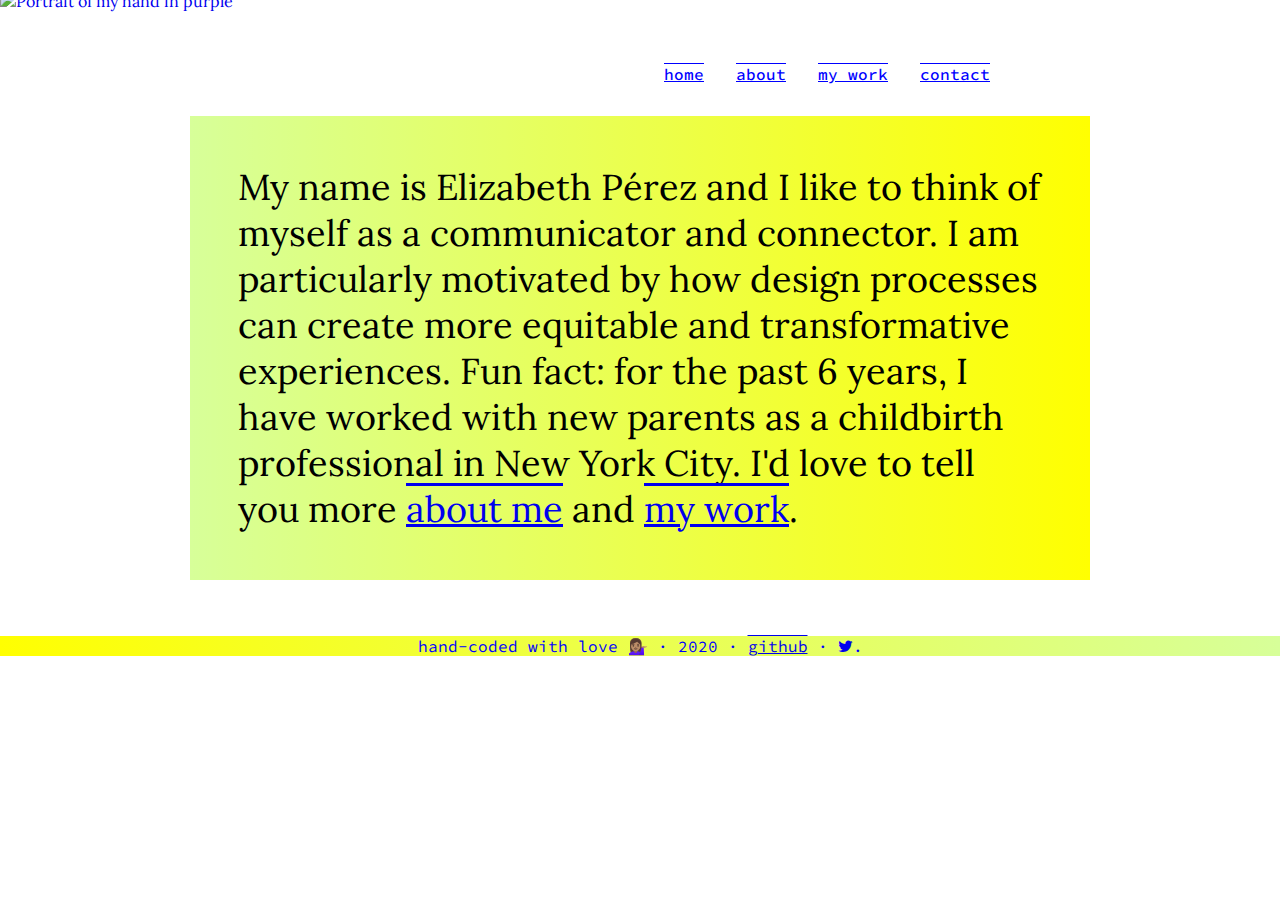
==== index.html @ 387edcb4 "fixed errors" ====
<!DOCTYPE html>

<html lang="en">

<head>
    <link rel="stylesheet" type="text/css" href="style.css">

    <title>
        Design, Community, Innovation - Elizabeth Pérez
    </title>
    <link href="http://cdnjs.cloudflare.com/ajax/libs/font-awesome/4.3.0/css/font-awesome.css" rel="stylesheet" type='text/css'>
    <link href="https://fonts.googleapis.com/css2?family=Lora&family=PT+Serif:ital,wght@0,400;0,700;1,400;1,700&family=Playfair+Display:ital,wght@0,400;0,500;0,600;0,700;0,900;1,400;1,500;1,600;1,700;1,800;1,900&family=Source+Code+Pro:ital,wght@0,200;0,300;0,400;0,500;0,600;0,700;0,900;1,200;1,300;1,400;1,500;1,600;1,700;1,900&display=swap"
        rel="stylesheet">
</head>

<body id="about">
    <div id="app">
        <nav class="nav">
            <ul class="nav__list">
                <!-- home -->
                <li class="nav__item"><a class="nav__link" href="index.html">home</a></li>
                <!-- about -->
                <li class="nav__item"><a class="nav__link" href="about.html">about</a></li>
                <!-- my work -->
                <li class="nav__item"><a class="nav__link" href="my-work.html">my work</a></li>
                <!-- contact -->
                <li class="nav__item"><a class="nav__link" href="mailto:bruja.dev@gmail.com">contact</a></li>
                <!-- twitter
                <li class="nav__item"><a class="nav__link" href="https://twitter.com/bruja_dev"><i class="fa fa-twitter"></i></a></li> -->
            </ul>
        </nav>
    </div>

    <a href="assets/images/noisedimage.jpg"><img class="hand" src="assets/images/noisedimage.jpg" alt="Portrait of my hand in purple" width=590 height=780></a>

    <!-- <div class="heading">
        <h1 class="heading_main">I am really good at connecting the dots (and people, too).</h1>
    </div> -->
    <div class="main">
        <p id="main_text">My name is Elizabeth Pérez and I like to think of myself as a communicator and connector. I am particularly motivated by how design processes can create more equitable and transformative experiences. Fun fact: for the past 6 years, I have worked
            with new parents as a childbirth professional in New York City. I'd love to tell you more <a href="about.html">about me</a> and
            <a href="work.html">my work</a>.</p><br><br>
    </div>
    <div class="footer-wrapper">
        <div class="divider"></div>
        <p class="footer">hand-coded with love 💁🏽‍♀️ · 2020 · <a href="https://github.com/brujadev">github</a> · <a href="https://twitter.com/bruja_dev"><i class="fa fa-twitter"></i></a>.</p>
    </div>
    <script src="main.js"></script>
</body>

</html>
---- style.css ----
* {
    box-sizing: border-box
}

body#home {
    max-width: 1080px;
    margin: auto;
}

body#about {
    max-width: 1080px;
    margin: auto;
}

html {
    -webkit-font-smoothing: antialiased;
    -moz-osx-font-smoothing: grayscale;
    font-family: 'Source Code Pro', monospace;
    /* line-height: 1.2; */
    background-color: white;
    color: blue;
    /* text-align: center;
    font-size: 2rem; */
    font-family: 'Lora', serif;
}

body {
    width: 100%;
    height: 100%;
}

body#about {
    max-width: 900px;
    margin: auto;
}

.nav {
    padding: 4rem 5rem 2rem 2rem;
    margin: 0;
    /* border-radius: 25px; */
    width: 100%;
    background: rbga(255, 255, 255, .8);
    position: sticky;
    top: 0px;
}

.nav__item:not(:last-child) {
    margin-right: 2rem;
}

.nav__link {
    color: blue;
    font-family: 'Source Code Pro', monospace;
    font-weight: 500;
    /* text-shadow: 0px 4px 4px rgba(0, 0, 0, 0.25); */
    text-decoration: overline underline;
}

.nav__list {
    display: flex;
    margin: 0;
    padding: 0 20px;
    flex-direction: row;
    justify-content: flex-end;
    list-style: none;
}

.portrait {
    position: absolute;
    z-index: -1;
    transform: rotate(-10deg);
}

.hand {
    position: absolute;
    z-index: -1;
    left: 0;
    top: -1%;
}

.fun {
    /* width: 250px; */
    right: 5%;
    top: -1%;
}

.heading_main {
    text-align: center;
    padding: 1rem 1rem 1rem 2rem;
    margin: 10rem 0 1rem 0;
    font-size: 75px;
    font-family: 'Lora', serif;
    background: blue;
}

#main_text {
    padding: 3rem;
    margin: 0;
    font-size: 36px;
    font-family: 'Lora', serif;
    background: linear-gradient(to right, rgba(155, 255, 0, .4), #ffff01);
    color: black;
    text-align: left;
    font-weight: 400;
}

.footer-wrapper {
    position: absolute;
    width: 100vw;
    left: 0;
    font-family: 'Source Code Pro', monospace;
}


/* .divider {
        border-bottom: 1px solid rgba(0, 0, 0, .1);
        width: 100%;
        margin-bottom: 16px;
    } */

.footer {
    text-align: center;
    background: linear-gradient(to left, rgba(155, 255, 0, .4), #ffff01);
    color: blue;
}

a {
    text-decoration: overline underline;
}

a:hover {
    background: pink;
}

a:visited {
    color: green;
}

.grid-container {
    width: 100%;
    display: inline-grid;
    grid-template-columns: calc(8.33333% - 22px) calc(8.33333% - 22px) calc(8.33333% - 22px) calc(8.33333% - 22px) calc(8.33333% - 22px) calc(8.33333% - 22px) calc(8.33333% - 22px) calc(8.33333% - 22px) calc(8.33333% - 22px) calc(8.33333% - 22px) calc(8.33333% - 22px) calc(8.33333% - 22px);
    grid-column-gap: 24px;
    grid-row-gap: 24px;
    margin: 48px 0;
}

.three-fourth {
    grid-column: span 9;
}

.whole {
    grid-column: span 12;
}

.highlight {
    position: relative;
    background: linear-gradient(to left, rgba(155, 255, 0, .4), #ffff01);
    /* background: #ffff01; */
}

h2 {
    margin-bottom: 0;
}

.workTitle {
    font-family: 'Source Code Pro', monospace;
}

.desc {
    font-family: 'Lora', serif;
    font-weight: 400;
    font-style: italic;
}
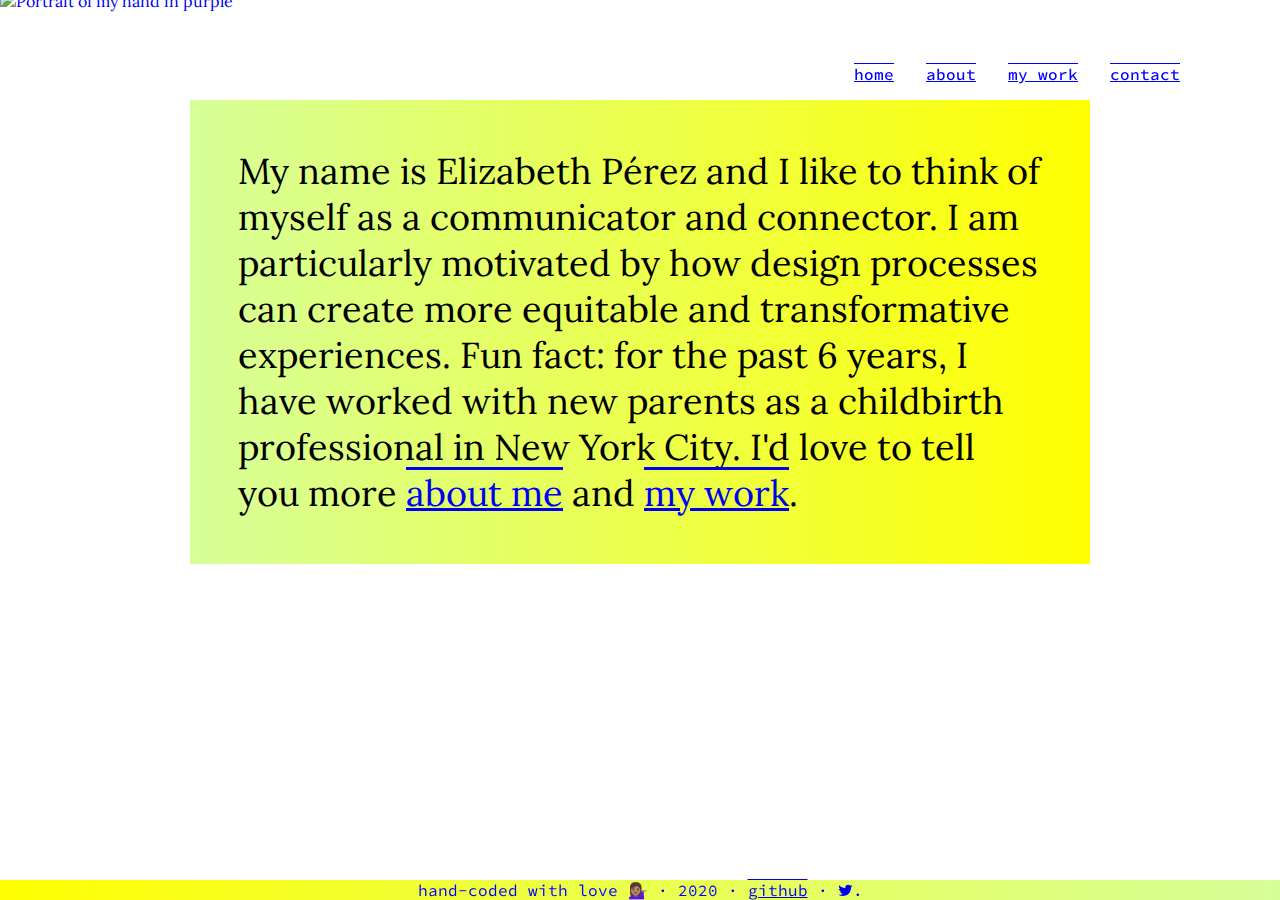
==== commit 7fabd020: "edited CSS" ====
--- a/index.html
+++ b/index.html
@@ -4,17 +4,24 @@
 
 <head>
     <link rel="stylesheet" type="text/css" href="style.css">
+    <meta name="viewport" content="width=device-width, initial-scale=1">
 
+    <link href="http://cdnjs.cloudflare.com/ajax/libs/font-awesome/4.3.0/css/font-awesome.css" rel="stylesheet" type='text/css'>
+    <link href="https://fonts.googleapis.com/css2?family=Lora&family=PT+Serif:ital,wght@0,400;0,700;1,400;1,700&family=Playfair+Display:ital,wght@0,400;0,500;0,600;0,700;0,900;1,400;1,500;1,600;1,700;1,800;1,900&family=Source+Code+Pro:ital,wght@0,200;0,300;0,400;0,500;0,600;0,700;0,900;1,200;1,300;1,400;1,500;1,600;1,700;1,900&display=swap"
+        rel="stylesheet">
     <title>
         Design, Community, Innovation - Elizabeth Pérez
     </title>
-    <link href="http://cdnjs.cloudflare.com/ajax/libs/font-awesome/4.3.0/css/font-awesome.css" rel="stylesheet" type='text/css'>
-    <link href="https://fonts.googleapis.com/css2?family=Lora&family=PT+Serif:ital,wght@0,400;0,700;1,400;1,700&family=Playfair+Display:ital,wght@0,400;0,500;0,600;0,700;0,900;1,400;1,500;1,600;1,700;1,800;1,900&family=Source+Code+Pro:ital,wght@0,200;0,300;0,400;0,500;0,600;0,700;0,900;1,200;1,300;1,400;1,500;1,600;1,700;1,900&display=swap"
-        rel="stylesheet">
 </head>
 
 <body id="about">
+
     <div id="app">
+        <!-- <div class="header" style="top: 0px; position: fixed;">
+
+            <a class="brujaDev" href="/" style="font-size: 40px; line-height: 40px;">bruja.dev</a>
+
+        </div> -->
         <nav class="nav">
             <ul class="nav__list">
                 <!-- home -->
@@ -24,7 +31,7 @@
                 <!-- my work -->
                 <li class="nav__item"><a class="nav__link" href="my-work.html">my work</a></li>
                 <!-- contact -->
-                <li class="nav__item"><a class="nav__link" href="mailto:bruja.dev@gmail.com">contact</a></li>
+                <li class="nav__item"><a class="nav__link" href="mailto:elizabeth@bruja.dev">contact</a></li>
                 <!-- twitter
                 <li class="nav__item"><a class="nav__link" href="https://twitter.com/bruja_dev"><i class="fa fa-twitter"></i></a></li> -->
             </ul>
@@ -39,7 +46,7 @@
     <div class="main">
         <p id="main_text">My name is Elizabeth Pérez and I like to think of myself as a communicator and connector. I am particularly motivated by how design processes can create more equitable and transformative experiences. Fun fact: for the past 6 years, I have worked
             with new parents as a childbirth professional in New York City. I'd love to tell you more <a href="about.html">about me</a> and
-            <a href="work.html">my work</a>.</p><br><br>
+            <a href="my-work.html">my work</a>.</p><br><br>
     </div>
     <div class="footer-wrapper">
         <div class="divider"></div>
--- a/style.css
+++ b/style.css
@@ -40,8 +40,13 @@
     /* border-radius: 25px; */
     width: 100%;
     background: rbga(255, 255, 255, .8);
-    position: sticky;
+    position: fixed;
+    right: 0px;
     top: 0px;
+}
+
+.description {
+    margin-top: 100px;
 }
 
 .nav__item:not(:last-child) {
@@ -93,6 +98,10 @@
     background: blue;
 }
 
+.main {
+    margin-top: 100px;
+}
+
 #main_text {
     padding: 3rem;
     margin: 0;
@@ -105,10 +114,11 @@
 }
 
 .footer-wrapper {
-    position: absolute;
-    width: 100vw;
+    position: fixed;
+    width: 100%;
     left: 0;
     font-family: 'Source Code Pro', monospace;
+    bottom: 0px;
 }
 
 
@@ -122,6 +132,7 @@
     text-align: center;
     background: linear-gradient(to left, rgba(155, 255, 0, .4), #ffff01);
     color: blue;
+    margin: 0px;
 }
 
 a {
@@ -171,4 +182,31 @@
     font-family: 'Lora', serif;
     font-weight: 400;
     font-style: italic;
+}
+
+@media only screen and (max-width: 400px) {
+    .hand {
+        width: 100vw;
+        height: 100vh;
+        object-fit: contain;
+    }
+    #main_text {
+        font-size: 22px;
+    }
+    .nav {
+        padding: 3rem 1rem 1rem .5rem;
+        right: 10px;
+        font-size: 14px;
+    }
+    /* .fun {
+        right: 5%;
+        top: 8%;
+    }
+    .portrait {
+        position: fixed;
+    }
+    .three-fourth {
+        grid-column: span 16;
+        font-size: 46px;
+    } */
 }